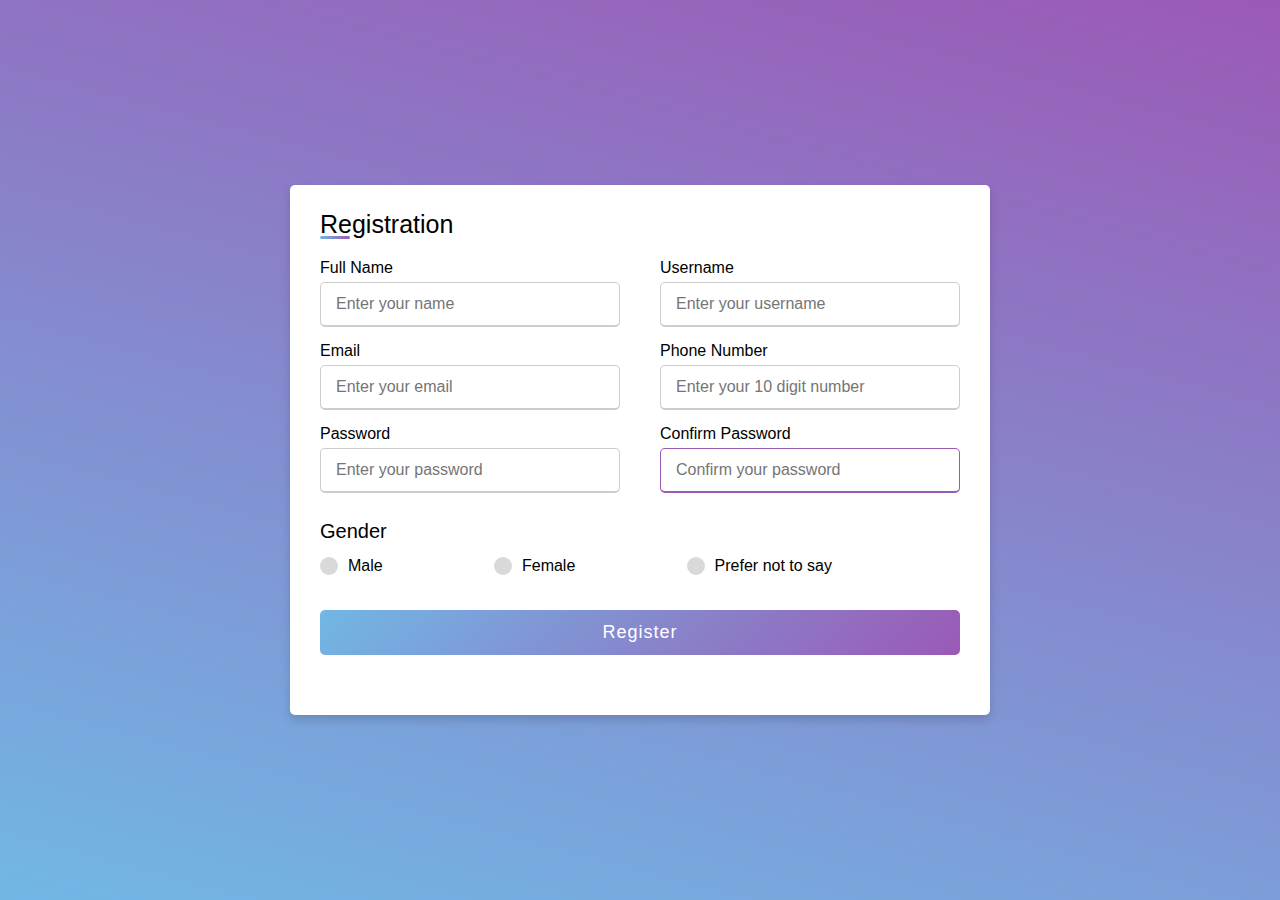
==== First_P.html @ 2206d0ad "Add files via upload" ====
<!DOCTYPE html>
<html lang="en" dir="ltr">
<style>
*{
  margin: 0;
  padding: 0;
  box-sizing: border-box;
  font-family: 'Poppins',sans-serif;
}
body{
  height: 100vh;
  display: flex;
  justify-content: center;
  align-items: center;
  padding: 10px;
  background: linear-gradient(15deg, #71b7e6, #9b59b6);
}
.container{
  max-width: 700px;
  width: 100%;
  background-color: #fff;
  padding: 25px 30px;
  border-radius: 5px;
  box-shadow: 0 5px 10px rgba(0,0,0,0.15);
}
.container .title{
  font-size: 25px;
  font-weight: 500;
  position: relative;
}
.container .title::before{
  content: "";
  position: absolute;
  left: 0;
  bottom: 0;
  height: 3px;
  width: 30px;
  border-radius: 5px;
  background: linear-gradient(135deg, #71b7e6, #9b59b6);
}
.content form .user-details{
  display: flex;
  flex-wrap: wrap;
  justify-content: space-between;
  margin: 20px 0 12px 0;
}
form .user-details .input-box{
  margin-bottom: 15px;
  width: calc(100% / 2 - 20px);
}
form .input-box span.details{
  display: block;
  font-weight: 500;
  margin-bottom: 5px;
}
.user-details .input-box input{
  height: 45px;
  width: 100%;
  outline: none;
  font-size: 16px;
  border-radius: 5px;
  padding-left: 15px;
  border: 1px solid #ccc;
  border-bottom-width: 2px;
  transition: all 0.3s ease;
}
.user-details .input-box input:focus,
.user-details .input-box input:valid{
  border-color: #9b59b6;
}
 form .gender-details .gender-title{
  font-size: 20px;
  font-weight: 500;
 }
 form .category{
   display: flex;
   width: 80%;
   margin: 14px 0 ;
   justify-content: space-between;
 }
 form .category label{
   display: flex;
   align-items: center;
   cursor: pointer;
 }
 form .category label .dot{
  height: 18px;
  width: 18px;
  border-radius: 50%;
  margin-right: 10px;
  background: #d9d9d9;
  border: 5px solid transparent;
  transition: all 0.3s ease;
}
 #dot-1:checked ~ .category label .one,
 #dot-2:checked ~ .category label .two,
 #dot-3:checked ~ .category label .three{
   background: #9b59b6;
   border-color: #d9d9d9;
 }
 form input[type="radio"]{
   display: none;
 }
 form .button{
   height: 45px;
   margin: 35px 0
 }
 form .button input{
   height: 100%;
   width: 100%;
   border-radius: 5px;
   border: none;
   color: #fff;
   font-size: 18px;
   font-weight: 500;
   letter-spacing: 1px;
   cursor: pointer;
   transition: all 0.3s ease;
   background: linear-gradient(135deg, #71b7e6, #9b59b6);
 }
 form .button input:hover{
  /* transform: scale(0.99); */
  background: linear-gradient(-135deg, #71b7e6, #9b59b6);
  }
 @media(max-width: 584px){
 .container{
  max-width: 100%;
}
form .user-details .input-box{
    margin-bottom: 15px;
    width: 100%;
  }
  form .category{
    width: 100%;
  }
  .content form .user-details{
    max-height: 300px;
    overflow-y: scroll;
  }
  .user-details::-webkit-scrollbar{
    width: 5px;
  }
  }
  @media(max-width: 459px){
  .container .content .category{
    flex-direction: column;
  }
}

</style>
  <head>
    <meta charset="UTF-8">
         <meta name="viewport" content="width=device-width, initial-scale=1.0">
   </head>
<body>
  <div class="container">
    <div class="title">Registration</div>
    <div class="content">
      <form action="login.html">
        <div class="user-details">
          <div class="input-box">
            <span class="details">Full Name</span>
            <input type="text" placeholder="Enter your name" required>
          </div>
          <div class="input-box">
            <span class="details">Username</span>
            <input type="text" placeholder="Enter your username" required>
          </div>
          <div class="input-box">
            <span class="details">Email</span>
            <input type="text" placeholder="Enter your email" required>
          </div>
          <div class="input-box">
            <span class="details">Phone Number</span>
            <input type="text" maxlength="10" pattern="\d{10}" placeholder="Enter your 10 digit number" required>
          </div>
          <div class="input-box">
            <span class="details">Password</span>
            <input type="password" maxlength="20" pattern="\d{@0-9a-z}" placeholder="Enter your password" required>
          </div>
          <div class="input-box">
            <span class="details">Confirm Password</span>
            <input type="password" maxlength="20" pattern="\d{@0-9a-z}" placeholder="Confirm your password" required">
          </div>
        </div>
        <div class="gender-details">
          <input type="radio" name="gender" id="dot-1">
          <input type="radio" name="gender" id="dot-2">
          <input type="radio" name="gender" id="dot-3">
          <span class="gender-title">Gender</span>
          <div class="category">
            <label for="dot-1">
            <span class="dot one"></span>
            <span class="gender">Male</span>
          </label>
          <label for="dot-2">
            <span class="dot two"></span>
            <span class="gender">Female</span>
          </label>
          <label for="dot-3">
            <span class="dot three"></span>
            <span class="gender">Prefer not to say</span>
            </label>
          </div>
        </div>
        <div class="button"> 
          <input type="submit" value="Register">
        </div>
      </form>
    </div>
  </div>

</body>
</html>
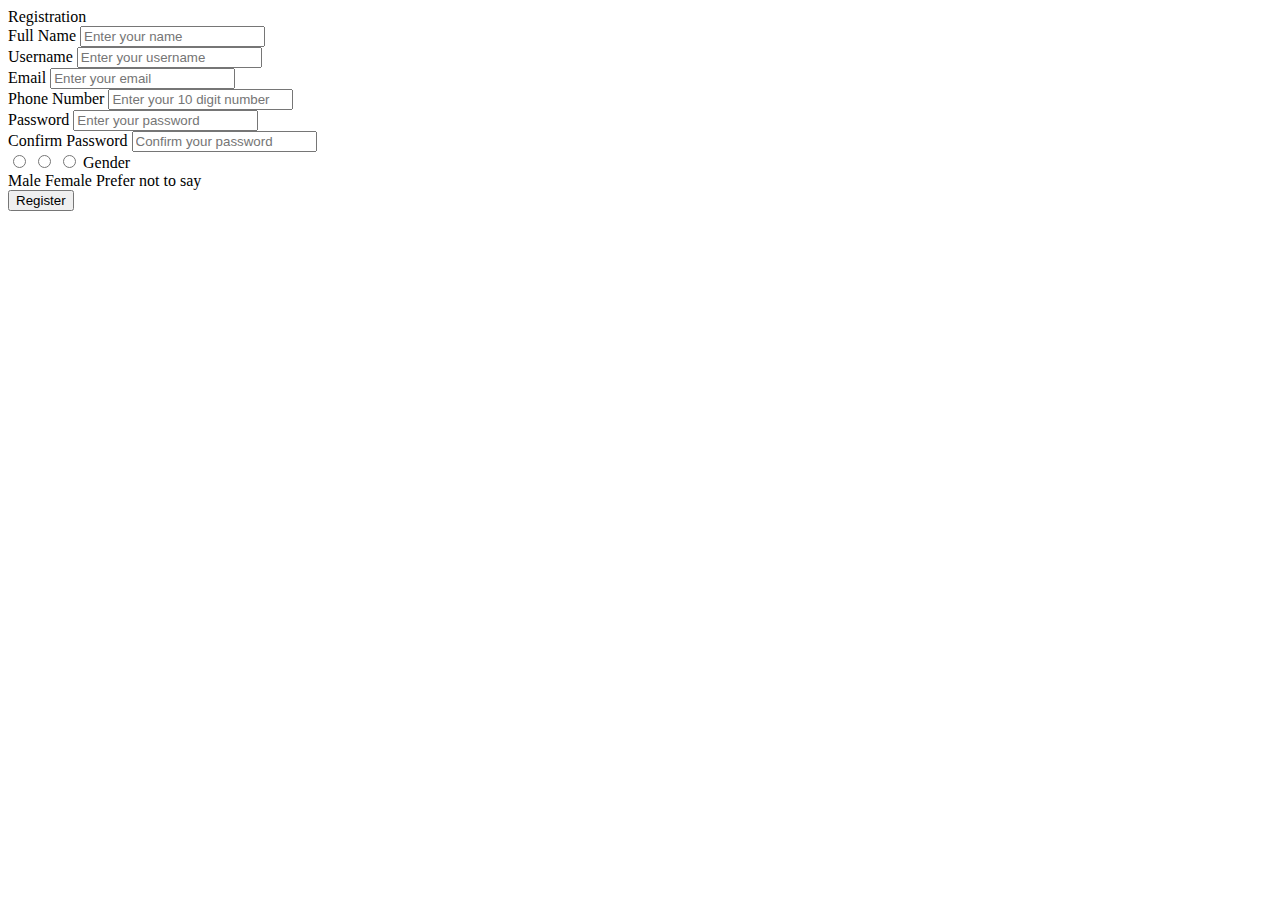
==== commit 39c86a5e: "Update First_P.html" ====
--- a/First_P.html
+++ b/First_P.html
@@ -1,153 +1,6 @@
 <!DOCTYPE html>
 <html lang="en" dir="ltr">
-<style>
-*{
-  margin: 0;
-  padding: 0;
-  box-sizing: border-box;
-  font-family: 'Poppins',sans-serif;
-}
-body{
-  height: 100vh;
-  display: flex;
-  justify-content: center;
-  align-items: center;
-  padding: 10px;
-  background: linear-gradient(15deg, #71b7e6, #9b59b6);
-}
-.container{
-  max-width: 700px;
-  width: 100%;
-  background-color: #fff;
-  padding: 25px 30px;
-  border-radius: 5px;
-  box-shadow: 0 5px 10px rgba(0,0,0,0.15);
-}
-.container .title{
-  font-size: 25px;
-  font-weight: 500;
-  position: relative;
-}
-.container .title::before{
-  content: "";
-  position: absolute;
-  left: 0;
-  bottom: 0;
-  height: 3px;
-  width: 30px;
-  border-radius: 5px;
-  background: linear-gradient(135deg, #71b7e6, #9b59b6);
-}
-.content form .user-details{
-  display: flex;
-  flex-wrap: wrap;
-  justify-content: space-between;
-  margin: 20px 0 12px 0;
-}
-form .user-details .input-box{
-  margin-bottom: 15px;
-  width: calc(100% / 2 - 20px);
-}
-form .input-box span.details{
-  display: block;
-  font-weight: 500;
-  margin-bottom: 5px;
-}
-.user-details .input-box input{
-  height: 45px;
-  width: 100%;
-  outline: none;
-  font-size: 16px;
-  border-radius: 5px;
-  padding-left: 15px;
-  border: 1px solid #ccc;
-  border-bottom-width: 2px;
-  transition: all 0.3s ease;
-}
-.user-details .input-box input:focus,
-.user-details .input-box input:valid{
-  border-color: #9b59b6;
-}
- form .gender-details .gender-title{
-  font-size: 20px;
-  font-weight: 500;
- }
- form .category{
-   display: flex;
-   width: 80%;
-   margin: 14px 0 ;
-   justify-content: space-between;
- }
- form .category label{
-   display: flex;
-   align-items: center;
-   cursor: pointer;
- }
- form .category label .dot{
-  height: 18px;
-  width: 18px;
-  border-radius: 50%;
-  margin-right: 10px;
-  background: #d9d9d9;
-  border: 5px solid transparent;
-  transition: all 0.3s ease;
-}
- #dot-1:checked ~ .category label .one,
- #dot-2:checked ~ .category label .two,
- #dot-3:checked ~ .category label .three{
-   background: #9b59b6;
-   border-color: #d9d9d9;
- }
- form input[type="radio"]{
-   display: none;
- }
- form .button{
-   height: 45px;
-   margin: 35px 0
- }
- form .button input{
-   height: 100%;
-   width: 100%;
-   border-radius: 5px;
-   border: none;
-   color: #fff;
-   font-size: 18px;
-   font-weight: 500;
-   letter-spacing: 1px;
-   cursor: pointer;
-   transition: all 0.3s ease;
-   background: linear-gradient(135deg, #71b7e6, #9b59b6);
- }
- form .button input:hover{
-  /* transform: scale(0.99); */
-  background: linear-gradient(-135deg, #71b7e6, #9b59b6);
-  }
- @media(max-width: 584px){
- .container{
-  max-width: 100%;
-}
-form .user-details .input-box{
-    margin-bottom: 15px;
-    width: 100%;
-  }
-  form .category{
-    width: 100%;
-  }
-  .content form .user-details{
-    max-height: 300px;
-    overflow-y: scroll;
-  }
-  .user-details::-webkit-scrollbar{
-    width: 5px;
-  }
-  }
-  @media(max-width: 459px){
-  .container .content .category{
-    flex-direction: column;
-  }
-}
-
-</style>
+   <link rel="stylesheet" type="text/css" href="fi.css"/>
   <head>
     <meta charset="UTF-8">
          <meta name="viewport" content="width=device-width, initial-scale=1.0">
@@ -156,7 +9,7 @@
   <div class="container">
     <div class="title">Registration</div>
     <div class="content">
-      <form action="login.html">
+      <form action="index.html">
         <div class="user-details">
           <div class="input-box">
             <span class="details">Full Name</span>
